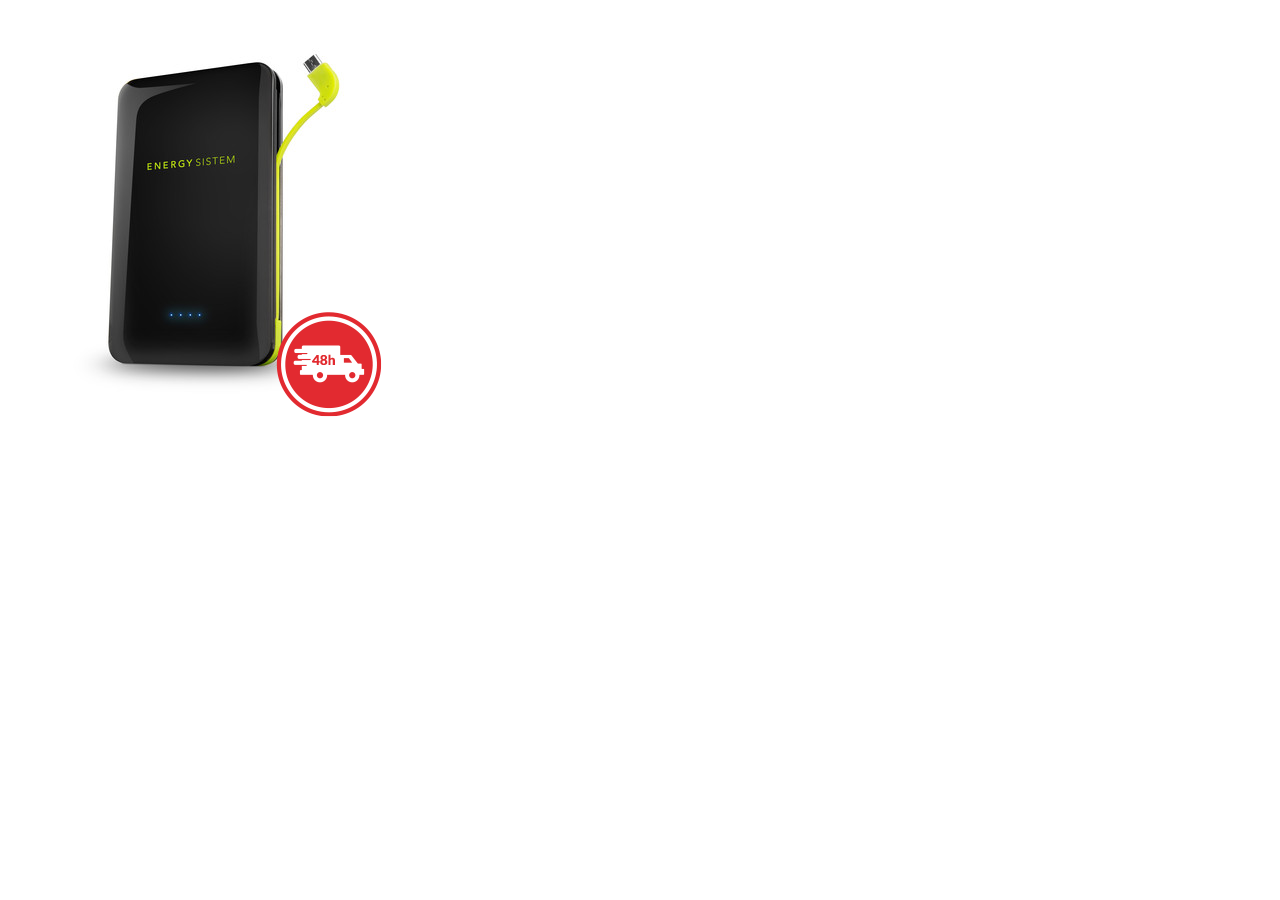
==== ejercicio-8.html @ c32ffd9f "entrega con menú de navegación" ====
<!DOCTYPE html>
<html lang="es">
<head>
    <meta charset="UTF-8">
    <meta http-equiv="X-UA-Compatible" content="IE=edge">
    <meta name="viewport" content="width=device-width, initial-scale=1.0">
    <title>Ejercicio 8</title>
    <link rel="stylesheet" href="./assets/css/ejercicio-8.css">
</head>
<body>

 

        <article class="card">
            <img class="card__product" src="./assets/img/ejercicio-6.png" alt="">
            <img class="card__ribbon" src="./assets/img/ejercicio-6_ribbon.png" alt="">
        </article>


    
</body>
</html>
---- assets/css/ejercicio-8.css ----
.card {
    position: relative;
}

.card__product {
    position: absolute;

}

.card__ribbon {
    position: relative;
    left: 260px;
    top: 300px;
}
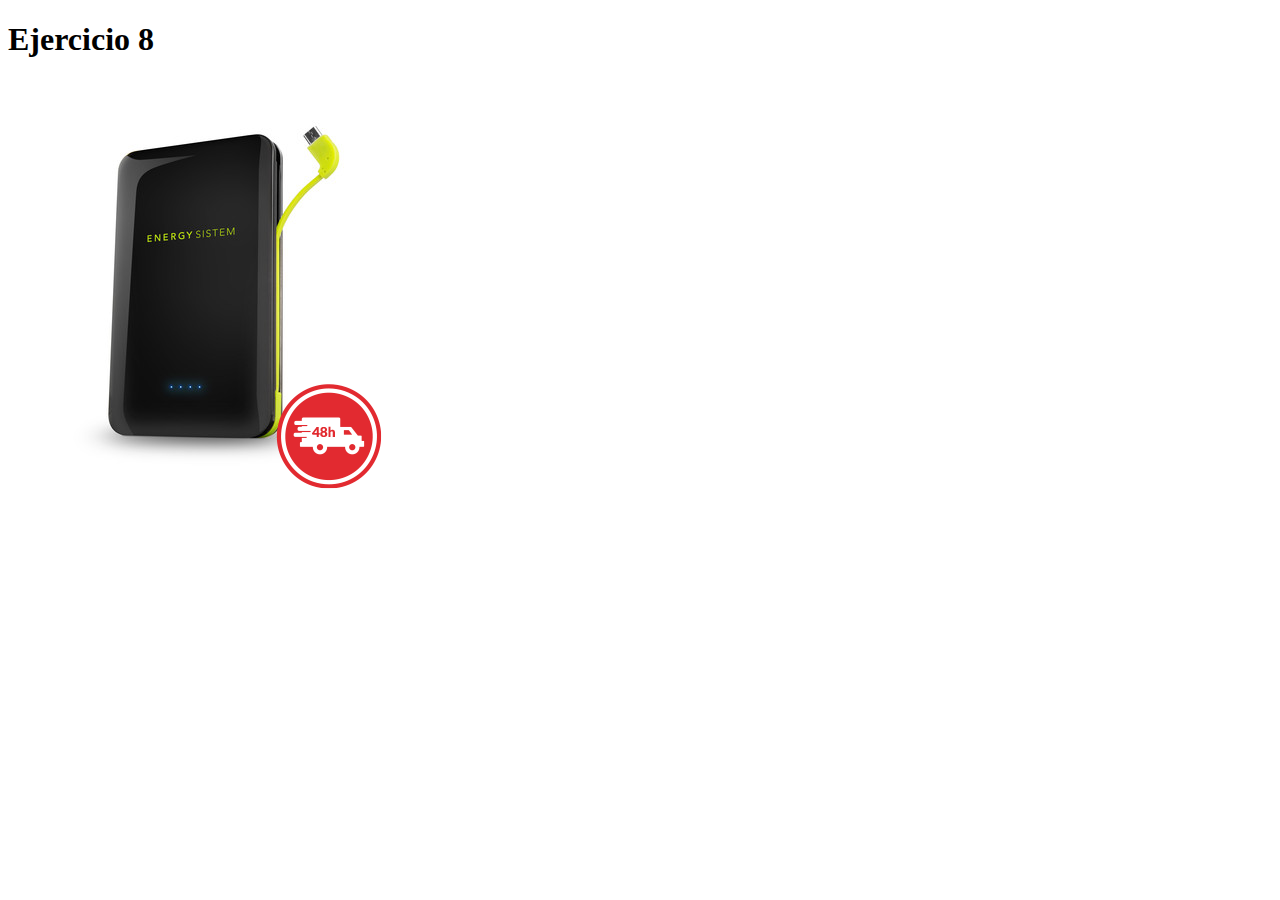
==== commit 4c82de8d: "entrega con menú de navegación-v2" ====
--- a/ejercicio-8.html
+++ b/ejercicio-8.html
@@ -9,7 +9,9 @@
 </head>
 <body>
 
- 
+    <section>
+        <h1>Ejercicio 8</h1>
+    </section>
 
         <article class="card">
             <img class="card__product" src="./assets/img/ejercicio-6.png" alt="">
